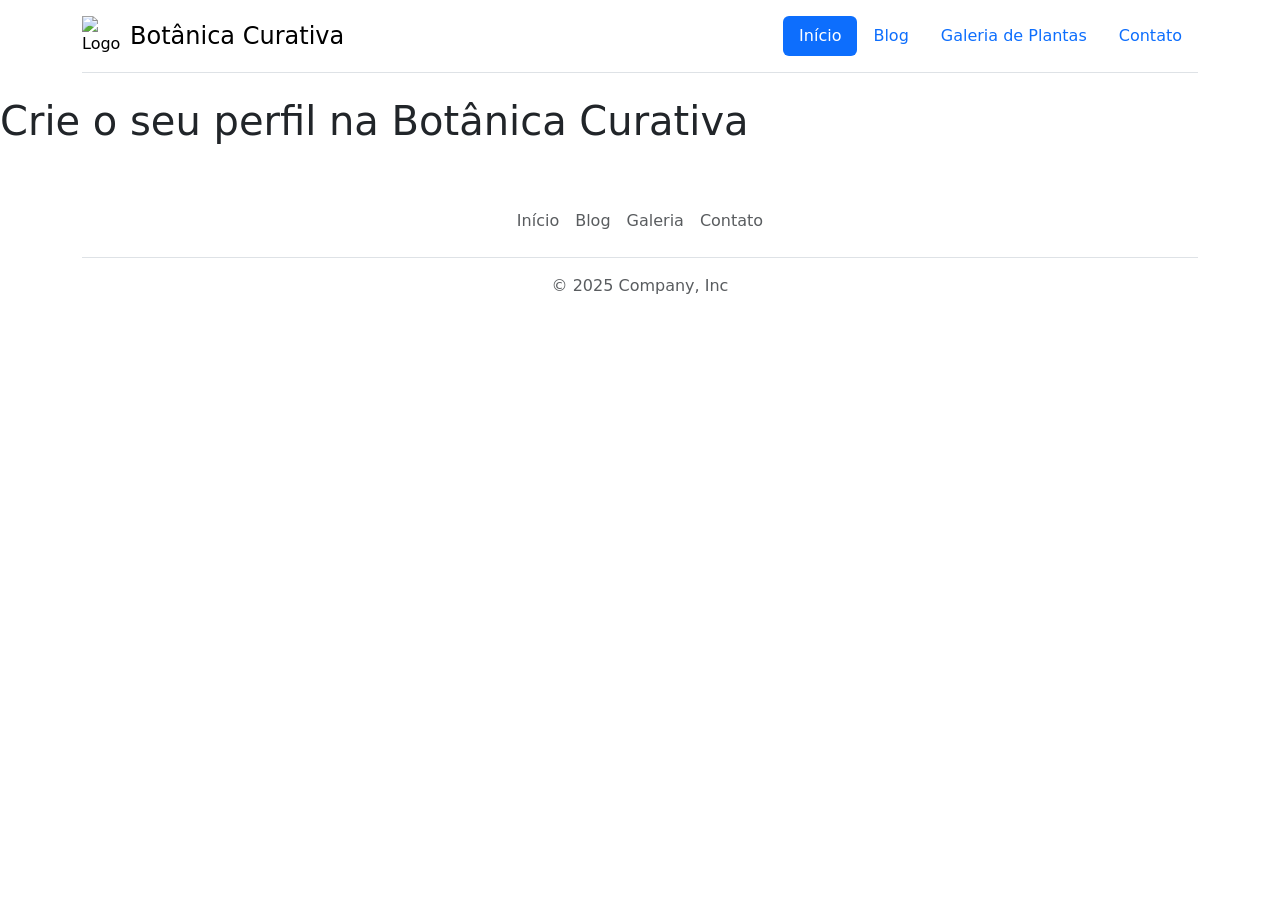
==== contato.html @ b8571a2c "mudanças" ====
<!DOCTYPE html>
<html lang="pt-br">
<head>
  <meta charset="UTF-8">
  <title>Contato</title>
  <link href = "index1.css" rel="stylesheet">
     <link href="	https://cdn.jsdelivr.net/npm/bootstrap@5.3.8/dist/css/bootstrap.min.css"
      rel="stylesheet">
</head>
<body>
<div class="container">
        <header
          class="d-flex flex-wrap justify-content-center py-3 mb-4 border-bottom">
            <a  href="/"  class="d-flex align-items-center mb-3 mb-md-0 me-md-auto link-body-emphasis text-decoration-none">
  <img src="imagens/logo.png" alt="Logo" width="40" height="40" class="me-2">
  <span class="fs-4">Botânica Curativa</span>
            </a>
          <ul class="nav nav-pills">
            <li class="nav-item"><a href="#" class="nav-link active" aria-current="page">Início</a></li>
            <li class="nav-item"><a href="#" class="nav-link">Blog</a></li>
            <li class="nav-item"><a href="#" class="nav-link">Galeria de Plantas</a></li>
            <li class="nav-item"><a href="#" class="nav-link">Contato</a></li>
          </ul>
        </header>
      </div>
  
<section class="hero">

    <h1>Crie o seu perfil na Botânica Curativa</h1>
    <br>

  
              <div class="row gy-3">

          </div>
        </div>
      </main>
  <div class="container">
      <footer class="py-3 my-4">
        <ul class="nav justify-content-center border-bottom pb-3 mb-3">
          <li class="nav-item">
            <a href="#" class="nav-link px-2 text-body-secondary">Início</a>
          </li>
          <li class="nav-item">
            <a href="#" class="nav-link px-2 text-body-secondary">Blog</a>
          </li>
          <li class="nav-item">
            <a href="#" class="nav-link px-2 text-body-secondary">Galeria</a>
          </li>
          <li class="nav-item">
            <a href="#" class="nav-link px-2 text-body-secondary">Contato</a>
          </li>
        </ul>
        <p class="text-center text-body-secondary">&copy; 2025 Company, Inc</p>
      </footer>
    </div>

</body>
</html>
</body>
</html>
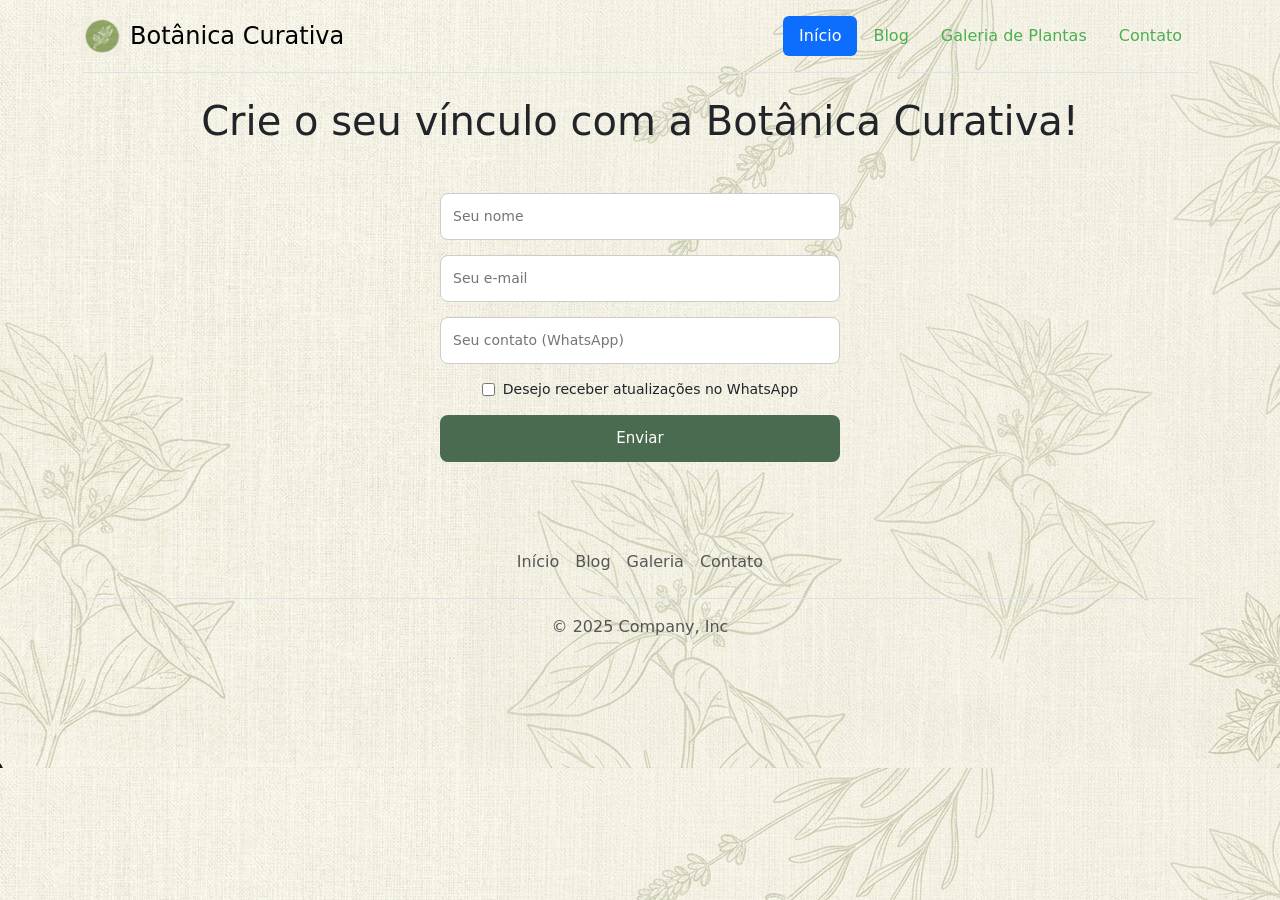
==== commit a989281c: "novas alterações" ====
--- a/contato.html
+++ b/contato.html
@@ -16,23 +16,34 @@
   <span class="fs-4">Botânica Curativa</span>
             </a>
           <ul class="nav nav-pills">
-            <li class="nav-item"><a href="#" class="nav-link active" aria-current="page">Início</a></li>
-            <li class="nav-item"><a href="#" class="nav-link">Blog</a></li>
-            <li class="nav-item"><a href="#" class="nav-link">Galeria de Plantas</a></li>
-            <li class="nav-item"><a href="#" class="nav-link">Contato</a></li>
+            <li class="nav-item"><a href="index.html" class="nav-link active" aria-current="page">Início</a></li>
+            <li class="nav-item"><a href="quemsomos.html" class="nav-link">Blog</a></li>
+            <li class="nav-item"><a href="galeria.html" class="nav-link">Galeria de Plantas</a></li>
+            <li class="nav-item"><a href="contato.html" class="nav-link">Contato</a></li>
           </ul>
         </header>
       </div>
-  
-<section class="hero">
 
-    <h1>Crie o seu perfil na Botânica Curativa</h1>
-    <br>
+    <h1>Crie o seu vínculo com a Botânica Curativa!</h1>
+<section class="form-section">
 
-  
-              <div class="row gy-3">
+  <form class="form-contato">
+    
+    <input type="text" placeholder="Seu nome" required>
 
-          </div>
+    <input type="email" placeholder="Seu e-mail" required>
+
+    <input type="tel" placeholder="Seu contato (WhatsApp)" required>
+
+    <label class="checkbox">
+      <input type="checkbox">
+      Desejo receber atualizações no WhatsApp
+    </label>
+
+    <button type="submit">Enviar</button>
+
+  </form>
+</section>
         </div>
       </main>
   <div class="container">
--- a/index1.css
+++ b/index1.css
@@ -0,0 +1,345 @@
+
+
+
+body{
+    background-image: url("./imagens/fundo.png");
+}
+
+
+h1{
+    text-align: center;
+    margin: 20px;
+    
+}
+
+h2{
+    font-family: 'Playfair Display', serif;
+    font-size: 30px;
+}
+.bloco {
+  background: white;
+  width: fit-content;
+  margin: 15px;
+}
+.bloco img{
+    width: 50px;
+    height: auto;
+}
+.logo{
+    font-size:30px;
+    font-weight:bold;
+    font-family: Cambria, Cochin, Georgia, Times, serif;
+    color:#3c5c38;
+}
+
+nav a{
+    margin:0 20px;
+    text-decoration:none;
+    color:#333;
+    font-weight:500;
+}
+
+.banner{
+    margin:20px auto;
+    width:90%;
+    height:380px;
+    border-radius:20px;
+
+    background-image:url("imagens/plant2.jpg");
+    background-size:cover;
+    background-position:center;
+
+    display:flex;
+    flex-direction: column;
+    justify-content:center;
+    align-items:center;
+}
+
+.banner h1{
+    color:white;
+    font-size:36px;
+    width:700px;
+    margin-bottom:20px;
+}
+
+.search-box {
+  display: flex;
+  justify-content: center;
+  align-items: center;
+  max-width: 600px;
+  margin: 0 auto;
+
+}
+
+.search-box input {
+  flex: 1;
+  padding: 12px 18px;
+  border: none;
+  border-radius: 8px 0 0 8px;
+  font-size: 16px;
+  outline: none;
+}
+
+.search-box button {
+  padding: 12px 18px;
+  border: none;
+  color: rgb(247, 250, 245);
+  background-color: #7cb77c;
+  font-size: 14px;
+  border-radius: 0 8px 8px 0;
+  cursor: pointer;
+  transition: 0.3s;
+}
+
+.search-box button:hover {
+  background-color: #42814a;}
+
+
+
+
+.categorias{
+    display:flex;
+    justify-content:center;
+    gap:30px;
+    margin-top:-50px;
+}
+
+
+
+.card img{
+    width:40px;
+    display: block;
+    margin: 0 auto;
+}
+
+
+video{
+    width:90%;
+    margin:60px auto;
+    height:200px;
+    object-fit:cover;
+    border-radius:15px;
+}
+
+
+.meio-site{
+    display:flex;
+    justify-content:center;   
+    align-items:center;
+    width:90%;
+    margin:60px auto;
+    gap:50px;
+}
+
+.conteudo-meio{
+    width:90%;
+    margin:60px auto;
+}
+
+
+.blog-preview{
+    display:flex;
+    gap:30px;
+    margin-top:20px;
+}
+
+.blog-card{
+    background:rgb(175, 236, 140);
+    padding:15px;
+    border-radius:15px;
+    box-shadow:0 5px 10px rgba(0,0,0,0.1);
+    width:30%;
+}
+
+.blog-card img{
+    width:100%;
+    border-radius:10px;
+}
+.card{
+    background:#e8eddc;
+    padding:25px;
+    border-radius:20px;
+    width:170px;
+    text-align:center;
+    box-shadow:0 5px 15px rgba(0,0,0,0.1);
+}
+
+.card img{
+    width:40px;
+    margin-bottom:10px;
+}
+
+
+.cards{
+    display: grid;
+    grid-template-columns: repeat(3, 1fr); 
+    gap: 20px;
+    padding: 20px;
+    justify-items: center;
+}
+
+.cards .card{
+    width: 250px;
+    background: #fff;
+}
+
+.cards .card img{
+    width: 80px;
+}
+
+.cards .card button{
+    margin-top: 10px;
+    padding: 8px 12px;
+    border: none;
+    background: #6b8e6b;
+    color: white;
+    border-radius: 10px;
+    cursor: pointer;
+}
+
+.cards .card button:hover{
+    background: #4f6f4f;
+}
+
+.galeria{
+    text-align: center;
+    margin-bottom: 20px;
+}
+
+.plantas{
+    display:flex;
+    gap:20px;
+     justify-content:center;
+}
+
+.plantas img{
+    width:200px;
+    border-radius:10px;
+    display: inline-block;
+}
+
+.tabela-terapeutica{
+    width:90%;
+    margin:60px auto;
+}
+
+table{
+    width:100%;
+    border-collapse:collapse;
+}
+
+th, td{
+    text-align:center;
+    padding:12px;
+    border:2px solid #4f6f52;
+}
+
+th{
+    background:#e6f0e6;
+}
+
+
+.subtitulo{
+    font-size: 20px;
+    color: #3d5a40;
+    margin-bottom: 50px;
+}
+
+.conteudo{
+    display: flex;
+    flex-direction: column;
+    gap: 25px;
+    align-items: center;
+}
+
+.item{
+    display: flex;
+    align-items: center;
+    gap: 15px;
+    font-size: 20px;
+    color: #2f4f2f;
+}
+
+.item img{
+    width: 28px;
+    height: 28px;
+}
+
+.form-section {
+  text-align: center;
+  padding: 40px 20px;
+}
+
+.form-contato {
+  max-width: 400px;
+  margin: 0 auto;
+  display: flex;
+  flex-direction: column;
+  gap: 15px;
+}
+
+.form-contato input {
+  padding: 12px;
+  border-radius: 8px;
+  border: 1px solid #ccc;
+  font-size: 14px;
+  outline: none;
+}
+
+.form-contato input:focus {
+  border-color: #4a6b4f;
+}
+
+.checkbox {
+  display: flex;
+  align-items: center;
+  gap: 8px;
+  font-size: 14px;
+  justify-content: center;
+}
+
+.form-contato button {
+  padding: 12px;
+  border: none;
+  border-radius: 8px;
+  background-color: #4a6b4f;
+  color: white;
+  font-size: 15px;
+  cursor: pointer;
+  transition: 0.3s;
+}
+
+.form-contato button:hover {
+  background-color: #3b5a3f;
+}
+
+
+.button{
+    margin-top: 10px;
+    padding: 10px 18px;
+    background-color: #6b8e6b;
+    color: white;
+    text-decoration: none;
+    border-radius: 12px;
+    font-size: 14px;
+    font-weight: 500;
+    transition: 0.3s;
+}
+
+.botao:hover{
+    background-color: #4f6f4f;
+    transform: scale(1.05);
+}
+.nav-pills .nav-link.active {
+  background-color: #3A7D44;
+}
+.nav-pills .nav-link {
+  color: #4CAF50;
+}
+header {
+  padding: 0;
+}
+.nav-pills .nav-link:hover {
+  background-color: #3e8e41;
+  color: white;
+}
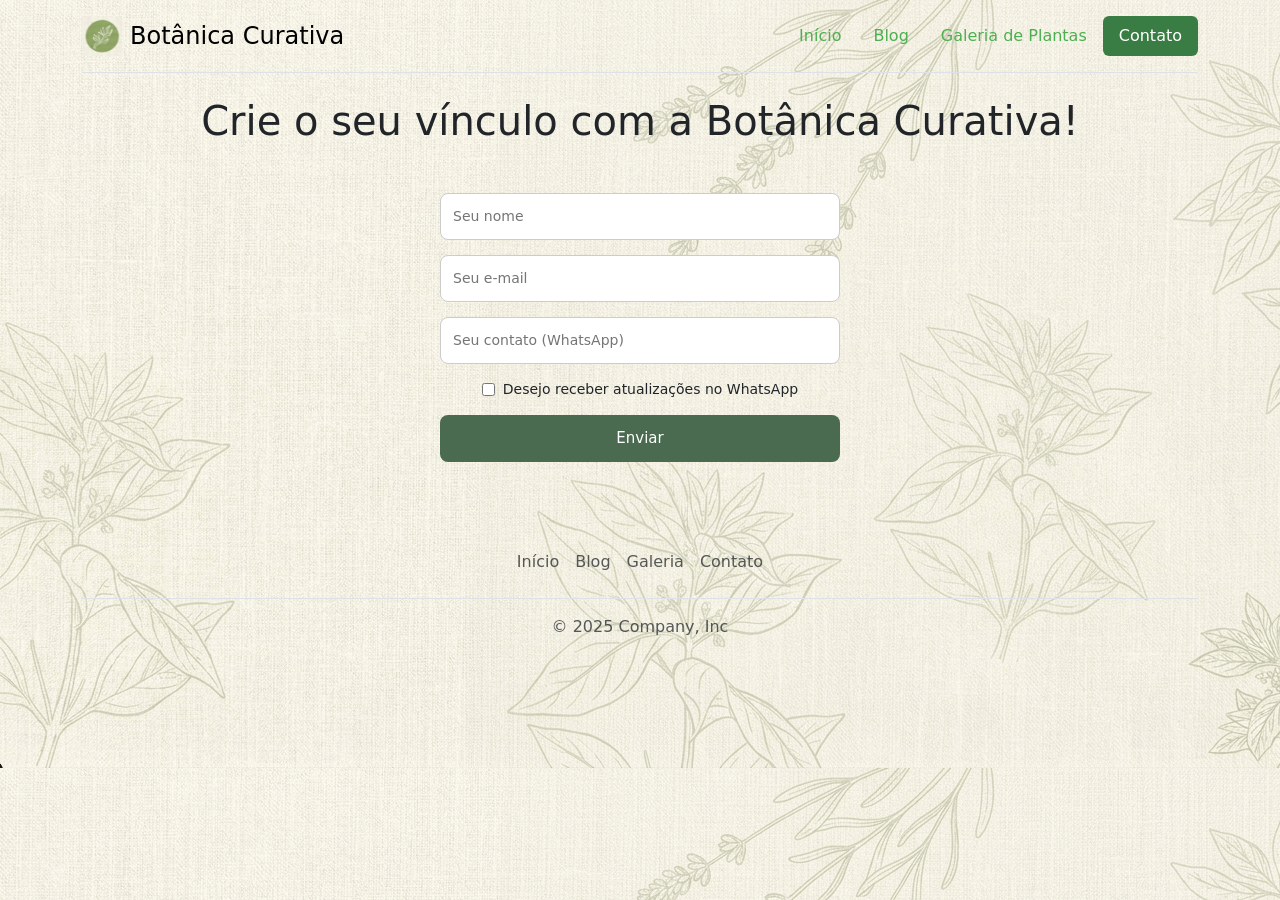
==== commit e14e7e89: "mais algumas" ====
--- a/contato.html
+++ b/contato.html
@@ -16,10 +16,10 @@
   <span class="fs-4">Botânica Curativa</span>
             </a>
           <ul class="nav nav-pills">
-            <li class="nav-item"><a href="index.html" class="nav-link active" aria-current="page">Início</a></li>
+            <li class="nav-item"><a href="index.html" class="nav-link " aria-current="page">Início</a></li>
             <li class="nav-item"><a href="quemsomos.html" class="nav-link">Blog</a></li>
             <li class="nav-item"><a href="galeria.html" class="nav-link">Galeria de Plantas</a></li>
-            <li class="nav-item"><a href="contato.html" class="nav-link">Contato</a></li>
+            <li class="nav-item"><a href="contato.html" class="nav-link active">Contato</a></li>
           </ul>
         </header>
       </div>
--- a/index1.css
+++ b/index1.css
@@ -94,17 +94,12 @@
 .search-box button:hover {
   background-color: #42814a;}
 
-
-
-
 .categorias{
     display:flex;
     justify-content:center;
     gap:30px;
     margin-top:-50px;
 }
-
-
 
 .card img{
     width:40px;
@@ -112,7 +107,6 @@
     margin: 0 auto;
 }
 
-
 video{
     width:90%;
     margin:60px auto;
@@ -120,7 +114,6 @@
     object-fit:cover;
     border-radius:15px;
 }
-
 
 .meio-site{
     display:flex;
@@ -312,7 +305,6 @@
 .form-contato button:hover {
   background-color: #3b5a3f;
 }
-
 
 .button{
     margin-top: 10px;
@@ -331,15 +323,16 @@
     transform: scale(1.05);
 }
 .nav-pills .nav-link.active {
-  background-color: #3A7D44;
+  background-color: #3A7D44 !important;
+  color: white !important;
 }
 .nav-pills .nav-link {
-  color: #4CAF50;
+  color: #4CAF50 !important;
 }
 header {
   padding: 0;
 }
 .nav-pills .nav-link:hover {
-  background-color: #3e8e41;
-  color: white;
+  background-color: #3e8e41 !important;
+  color: white !important;
 }
